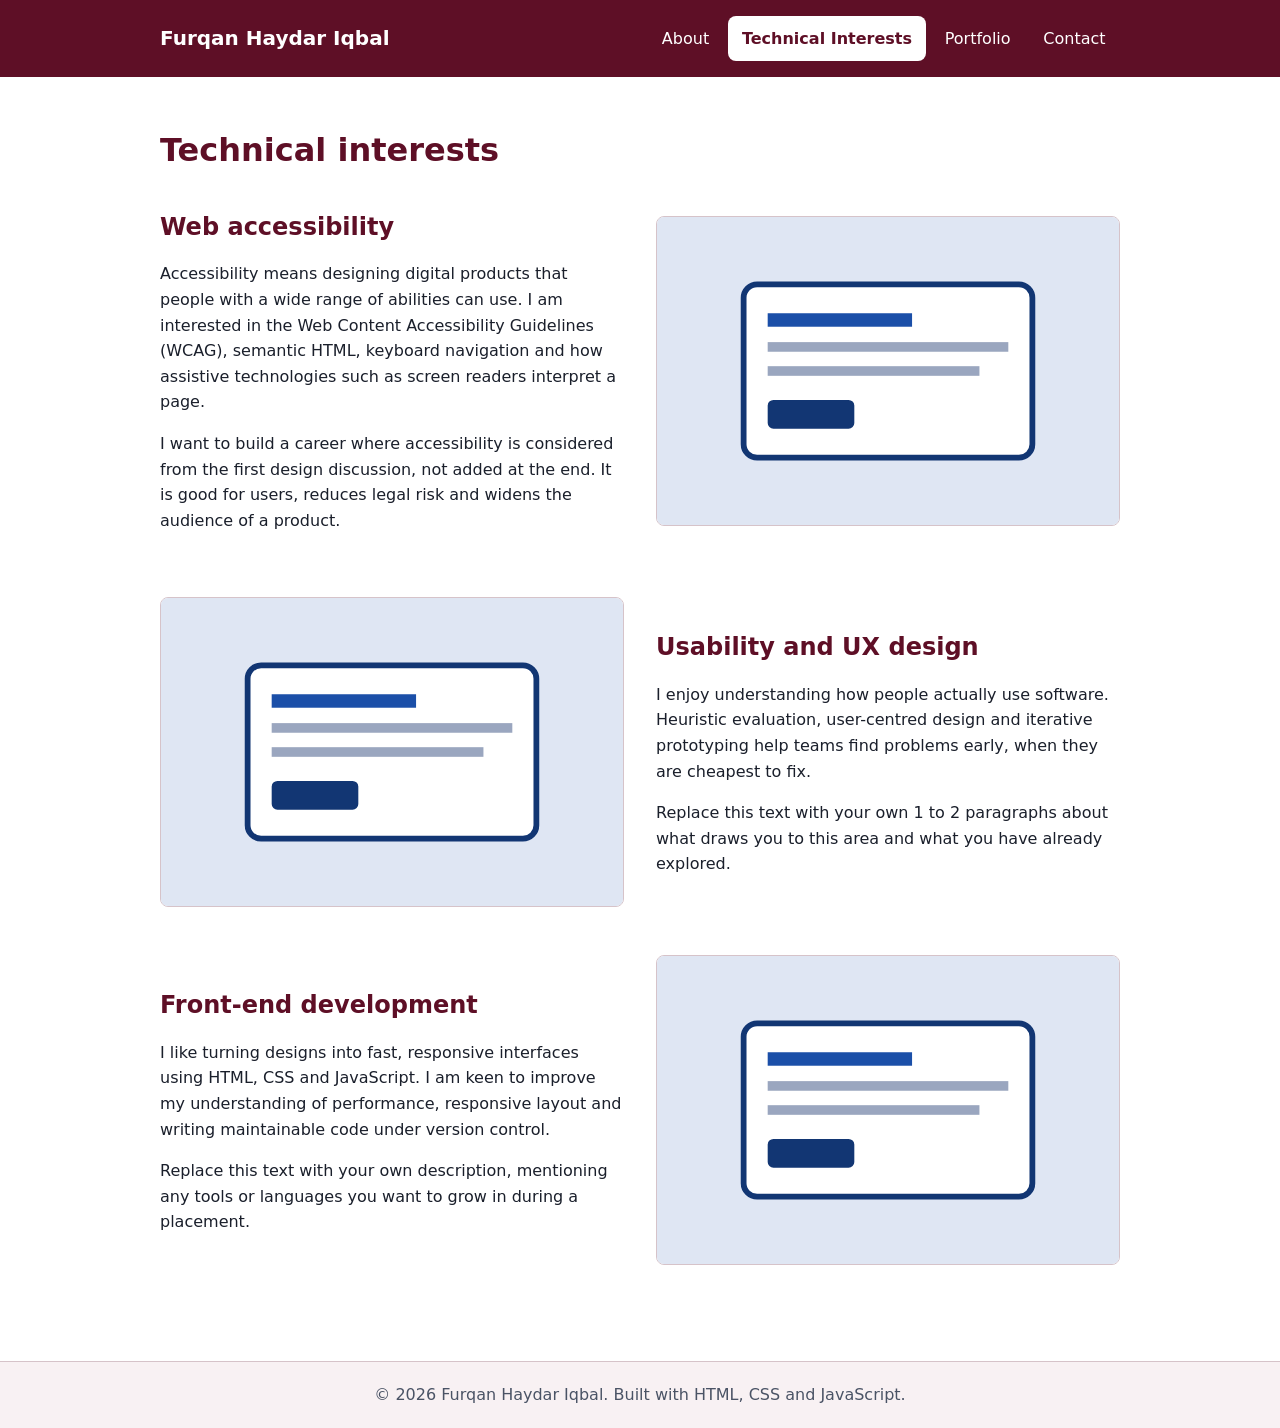
==== interests.html @ 6dfa8995 "Initial commit: add starter site" ====
<!DOCTYPE html>
<html lang="en-GB">
<head>
  <meta charset="UTF-8">
  <meta name="viewport" content="width=device-width, initial-scale=1">
  <title>Technical Interests | Furqan Haydar Iqbal Portfolio</title>
  <meta name="description" content="Technical interests: accessibility, user experience design and front-end development.">
  <link rel="stylesheet" href="css/styles.css">
</head>
<body>
  <a class="skip-link" href="#main">Skip to main content</a>

  <header class="site-header">
    <div class="header-inner">
      <p class="site-title"><a href="index.html">Furqan Haydar Iqbal</a></p>
      <nav class="main-nav" aria-label="Main">
        <ul>
          <li><a href="index.html">About</a></li>
          <li><a href="interests.html" aria-current="page">Technical Interests</a></li>
          <li><a href="portfolio.html">Portfolio</a></li>
          <li><a href="contact.html">Contact</a></li>
        </ul>
      </nav>
    </div>
  </header>

  <main id="main">
    <h1>Technical interests</h1>

    <section class="interest" aria-labelledby="interest-a11y">
      <div class="two-col">
        <div>
          <h2 id="interest-a11y">Web accessibility</h2>
          <p>Accessibility means designing digital products that people with a wide range of abilities can use. I am interested in the Web Content Accessibility Guidelines (WCAG), semantic HTML, keyboard navigation and how assistive technologies such as screen readers interpret a page.</p>
          <p>I want to build a career where accessibility is considered from the first design discussion, not added at the end. It is good for users, reduces legal risk and widens the audience of a product.</p>
        </div>
        <img class="card-image" src="images/interest-placeholder.svg" width="480" height="320" alt="Placeholder illustration representing web accessibility.">
      </div>
    </section>

    <section class="interest" aria-labelledby="interest-ux">
      <div class="two-col reverse">
        <div>
          <h2 id="interest-ux">Usability and UX design</h2>
          <p>I enjoy understanding how people actually use software. Heuristic evaluation, user-centred design and iterative prototyping help teams find problems early, when they are cheapest to fix.</p>
          <p>Replace this text with your own 1 to 2 paragraphs about what draws you to this area and what you have already explored.</p>
        </div>
        <img class="card-image" src="images/interest-placeholder.svg" width="480" height="320" alt="Placeholder illustration representing usability and UX design.">
      </div>
    </section>

    <section class="interest" aria-labelledby="interest-fe">
      <div class="two-col">
        <div>
          <h2 id="interest-fe">Front-end development</h2>
          <p>I like turning designs into fast, responsive interfaces using HTML, CSS and JavaScript. I am keen to improve my understanding of performance, responsive layout and writing maintainable code under version control.</p>
          <p>Replace this text with your own description, mentioning any tools or languages you want to grow in during a placement.</p>
        </div>
        <img class="card-image" src="images/interest-placeholder.svg" width="480" height="320" alt="Placeholder illustration representing front-end development.">
      </div>
    </section>
  </main>

  <footer class="site-footer">
    <p>&copy; 2026 Furqan Haydar Iqbal. Built with HTML, CSS and JavaScript.</p>
  </footer>
</body>
</html>
---- css/styles.css ----
/* ---------- Design tokens (all text/background pairs meet WCAG AA 4.5:1) ---------- */
:root {
  --bg: #ffffff;
  --surface: #f8f1f3;
  --text: #1a1f2b;
   --muted: #4a5365;
  --primary: #8c1c3a;
  --primary-dark: #5e0f26;
  --accent-bg: #5e0f26;
  --accent-text: #ffffff;
  --border: #d6c3c9;
  --error: #b00020;
  --success: #1b6b2f;
  --radius: 8px;
  --max-width: 62rem;
}

*,
*::before,
*::after {
  box-sizing: border-box;
}

html {
  font-size: 100%; /* respects user's browser font size */
  scroll-behavior: smooth;
}

@media (prefers-reduced-motion: reduce) {
  html { scroll-behavior: auto; }
  * { transition: none !important; animation: none !important; }
}

body {
  margin: 0;
  font-family: system-ui, -apple-system, "Segoe UI", Roboto, Arial, sans-serif;
  line-height: 1.6;
  color: var(--text);
  background: var(--bg);
}

img {
  max-width: 100%;
  height: auto;
  display: block;
}

h1, h2, h3 {
  line-height: 1.25;
  color: var(--primary-dark);
}

a {
  color: var(--primary);
  text-underline-offset: 3px;
}

a:hover {
  color: var(--primary-dark);
}

/* Visible focus for keyboard users */
:focus-visible {
  outline: 3px solid #ff9f1c;
  outline-offset: 3px;
}

/* ---------- Skip link ---------- */
.skip-link {
  position: absolute;
  left: 1rem;
  top: -4rem;
  background: var(--accent-bg);
  color: var(--accent-text);
  padding: 0.75rem 1rem;
  border-radius: var(--radius);
  z-index: 100;
}
.skip-link:focus {
  top: 1rem;
}

/* Text for screen readers only (gives repeated buttons unique names) */
.visually-hidden-text {
  position: absolute;
  width: 1px;
  height: 1px;
  margin: -1px;
  padding: 0;
  overflow: hidden;
  clip: rect(0, 0, 0, 0);
  white-space: nowrap;
  border: 0;
}

/* ---------- Header / nav ---------- */
.site-header {
  background: var(--accent-bg);
  color: var(--accent-text);
}

.header-inner {
  max-width: var(--max-width);
  margin: 0 auto;
  padding: 1rem;
  display: flex;
  flex-wrap: wrap;
  align-items: center;
  justify-content: space-between;
  gap: 0.75rem;
}

.site-title {
  font-size: 1.25rem;
  font-weight: 700;
  margin: 0;
}

.site-title a {
  color: var(--accent-text);
  text-decoration: none;
}

.main-nav ul {
  list-style: none;
  margin: 0;
  padding: 0;
  display: flex;
  flex-wrap: wrap;
  gap: 0.25rem;
}

.main-nav a {
  display: inline-block;
  padding: 0.6rem 0.9rem;
  color: var(--accent-text);
  text-decoration: none;
  border-radius: var(--radius);
  min-height: 44px; /* comfortable touch target */
}

.main-nav a:hover {
  background: rgba(255, 255, 255, 0.18);
  color: var(--accent-text);
}

.main-nav a[aria-current="page"] {
  background: var(--accent-text);
  color: var(--accent-bg);
  font-weight: 700;
}

/* ---------- Layout ---------- */
main {
  max-width: var(--max-width);
  margin: 0 auto;
  padding: 2rem 1rem 3rem;
}

.two-col {
  display: grid;
  grid-template-columns: 1fr;
  gap: 2rem;
  align-items: center;
}

@media (min-width: 48rem) {
  .two-col {
    grid-template-columns: 1fr 1fr;
  }
  .two-col.reverse > :first-child {
    order: 2;
  }
}

.hero-image,
.card-image {
  border-radius: var(--radius);
  border: 1px solid var(--border);
}

.lead {
  font-size: 1.15rem;
  color: var(--muted);
}

.facts {
  background: var(--surface);
  border-radius: var(--radius);
  padding: 1rem 1.25rem;
  margin: 1.25rem 0;
}

.facts dt {
  font-weight: 700;
  color: var(--primary-dark);
}

.facts dd {
  margin: 0 0 0.75rem;
}

/* ---------- Interest cards ---------- */
.interest {
  margin-bottom: 3rem;
}

/* ---------- Portfolio grid ---------- */
.card-grid {
  list-style: none;
  padding: 0;
  margin: 0;
  display: grid;
  grid-template-columns: repeat(auto-fit, minmax(16rem, 1fr));
  gap: 1.5rem;
}

.card {
  border: 1px solid var(--border);
  border-radius: var(--radius);
  background: var(--bg);
  overflow: hidden;
  display: flex;
  flex-direction: column;
  height: 100%;
}

.card-body {
  padding: 1rem 1.25rem 1.25rem;
  display: flex;
  flex-direction: column;
  gap: 0.75rem;
  flex: 1;
}

.card-body h2,
.card-body h3 {
  margin: 0;
  font-size: 1.2rem;
}

.card-body p {
  margin: 0;
}

.card-actions {
  margin-top: auto;
  display: flex;
  flex-wrap: wrap;
  gap: 0.5rem;
}

/* ---------- Buttons ---------- */
.btn {
  display: inline-block;
  font: inherit;
  font-weight: 600;
  padding: 0.65rem 1.1rem;
  min-height: 44px;
  border-radius: var(--radius);
  border: 2px solid var(--primary);
  background: var(--primary);
  color: #ffffff;
  text-decoration: none;
  cursor: pointer;
}

.btn:hover {
  background: var(--primary-dark);
  border-color: var(--primary-dark);
  color: #ffffff;
}

.btn-secondary {
  background: var(--bg);
  color: var(--primary);
}

.btn-secondary:hover {
  background: var(--surface);
  color: var(--primary-dark);
}

/* ---------- Modal dialog ---------- */
dialog {
  max-width: 34rem;
  width: calc(100% - 2rem);
  border: 2px solid var(--primary);
  border-radius: var(--radius);
  padding: 1.5rem;
  color: var(--text);
  background: var(--bg);
}

dialog::backdrop {
  background: rgba(10, 20, 40, 0.65);
}

dialog h2 {
  margin-top: 0;
}

.dialog-actions {
  display: flex;
  flex-wrap: wrap;
  gap: 0.5rem;
  margin-top: 1.25rem;
}

/* ---------- Project details ---------- */
.breadcrumb {
  font-size: 0.95rem;
  margin-bottom: 1rem;
}

.meta-list {
  list-style: none;
  padding: 0;
  display: flex;
  flex-wrap: wrap;
  gap: 0.5rem;
}

.meta-list li {
  background: var(--surface);
  border: 1px solid var(--border);
  border-radius: 999px;
  padding: 0.25rem 0.85rem;
  font-size: 0.95rem;
}

/* ---------- Form ---------- */
form {
  max-width: 40rem;
}

.field {
  margin-bottom: 1.25rem;
}

label {
  display: block;
  font-weight: 600;
  margin-bottom: 0.35rem;
}

.hint {
  display: block;
  font-weight: 400;
  color: var(--muted);
  font-size: 0.95rem;
}

input,
select,
textarea {
  width: 100%;
  font: inherit;
  padding: 0.65rem 0.75rem;
  border: 2px solid #5b6478; /* 3:1+ against white for UI components */
  border-radius: var(--radius);
  background: #ffffff;
  color: var(--text);
}

textarea {
  min-height: 9rem;
  resize: vertical;
}

input[aria-invalid="true"],
textarea[aria-invalid="true"] {
  border-color: var(--error);
}

.error-msg {
  color: var(--error);
  font-weight: 600;
  margin: 0.35rem 0 0;
}

.form-status {
  margin-top: 1rem;
  padding: 1rem;
  border-radius: var(--radius);
}

.form-status.success {
  background: #e6f4ea;
  border: 2px solid var(--success);
  color: #123d1c;
}

.form-status.error {
  background: #fdecee;
  border: 2px solid var(--error);
  color: #6b0014;
}

/* ---------- Footer ---------- */
.site-footer {
  background: var(--surface);
  border-top: 1px solid var(--border);
  text-align: center;
  padding: 1.25rem 1rem;
  color: var(--muted);
}

.site-footer p {
  margin: 0;
}
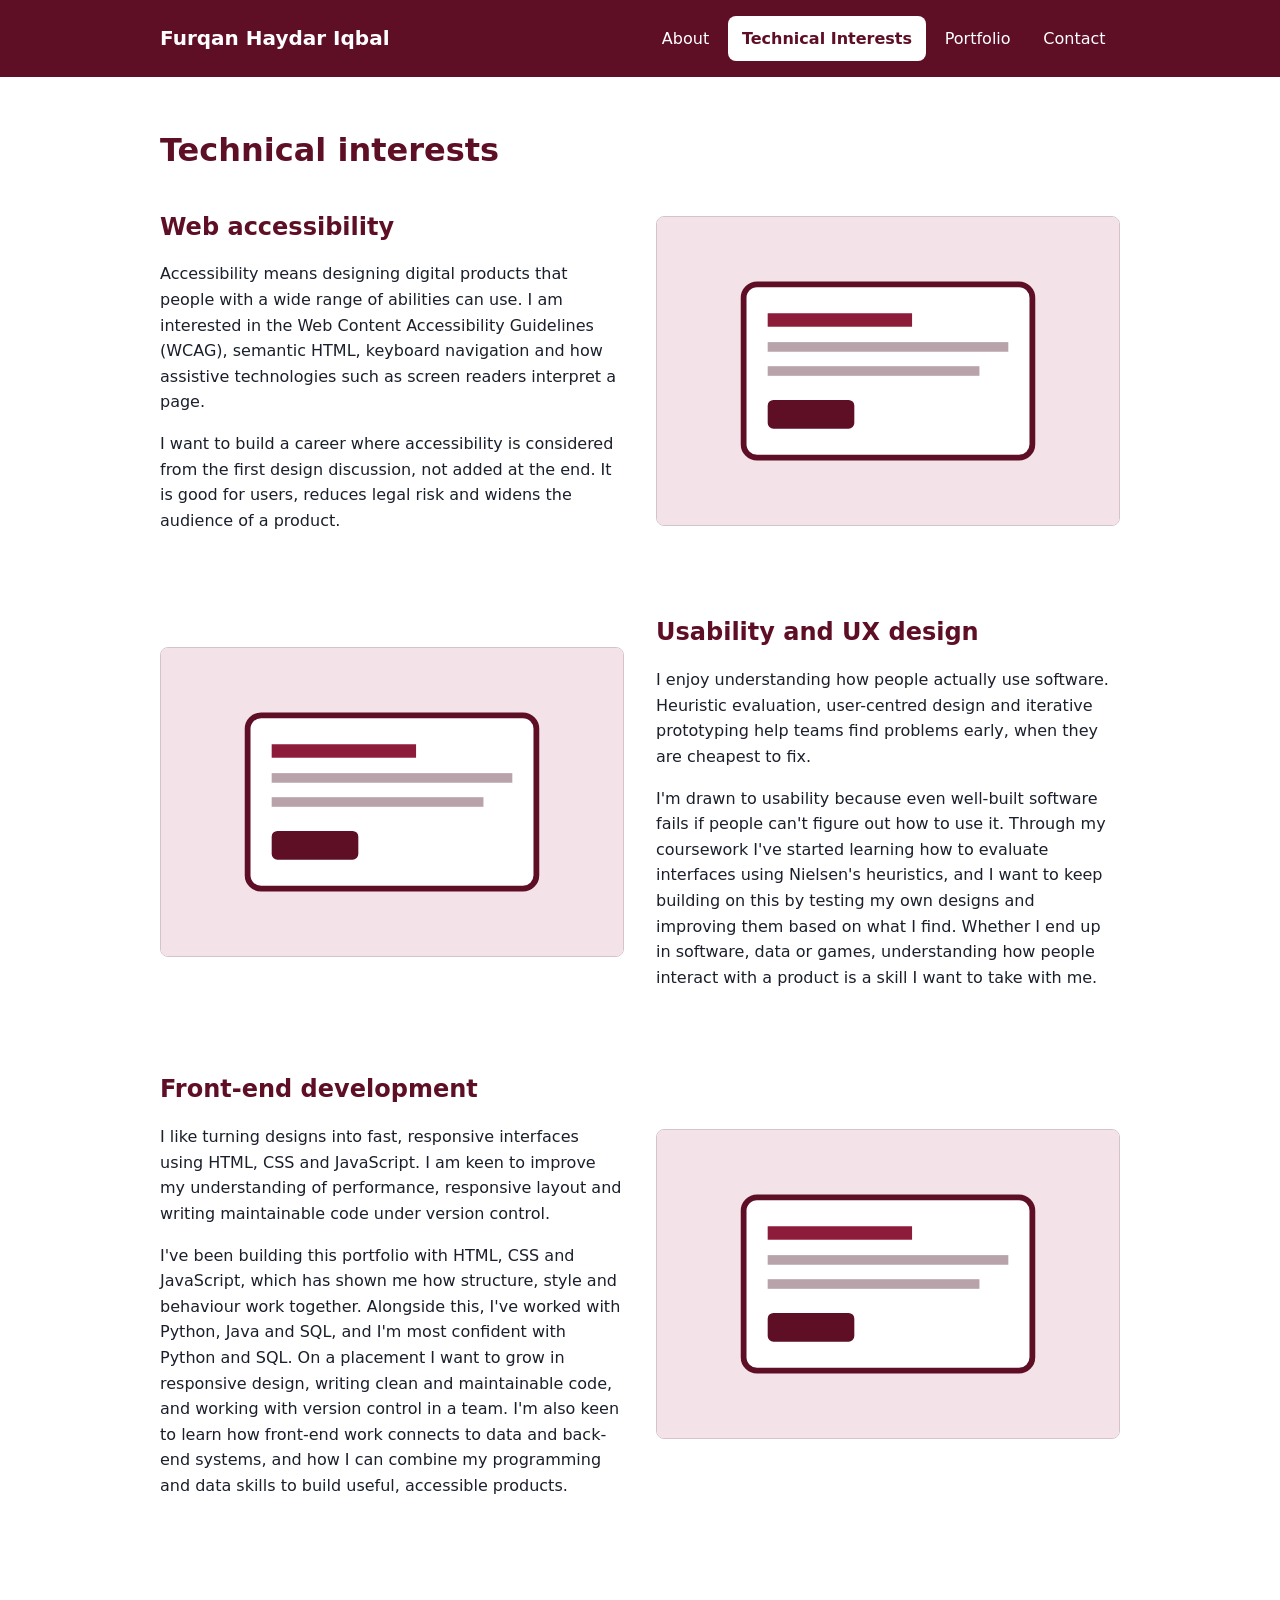
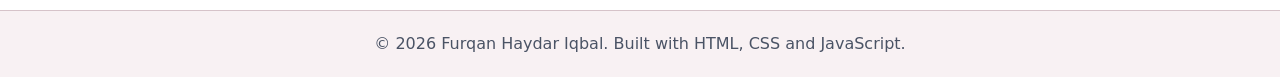
==== commit f939acae: "Add interest content and projects" ====
--- a/interests.html
+++ b/interests.html
@@ -43,7 +43,7 @@
         <div>
           <h2 id="interest-ux">Usability and UX design</h2>
           <p>I enjoy understanding how people actually use software. Heuristic evaluation, user-centred design and iterative prototyping help teams find problems early, when they are cheapest to fix.</p>
-          <p>Replace this text with your own 1 to 2 paragraphs about what draws you to this area and what you have already explored.</p>
+          <p>I'm drawn to usability because even well-built software fails if people can't figure out how to use it. Through my coursework I've started learning how to evaluate interfaces using Nielsen's heuristics, and I want to keep building on this by testing my own designs and improving them based on what I find. Whether I end up in software, data or games, understanding how people interact with a product is a skill I want to take with me.</p>
         </div>
         <img class="card-image" src="images/interest-placeholder.svg" width="480" height="320" alt="Placeholder illustration representing usability and UX design.">
       </div>
@@ -54,7 +54,7 @@
         <div>
           <h2 id="interest-fe">Front-end development</h2>
           <p>I like turning designs into fast, responsive interfaces using HTML, CSS and JavaScript. I am keen to improve my understanding of performance, responsive layout and writing maintainable code under version control.</p>
-          <p>Replace this text with your own description, mentioning any tools or languages you want to grow in during a placement.</p>
+          <p>I've been building this portfolio with HTML, CSS and JavaScript, which has shown me how structure, style and behaviour work together. Alongside this, I've worked with Python, Java and SQL, and I'm most confident with Python and SQL. On a placement I want to grow in responsive design, writing clean and maintainable code, and working with version control in a team. I'm also keen to learn how front-end work connects to data and back-end systems, and how I can combine my programming and data skills to build useful, accessible products.</p>
         </div>
         <img class="card-image" src="images/interest-placeholder.svg" width="480" height="320" alt="Placeholder illustration representing front-end development.">
       </div>
